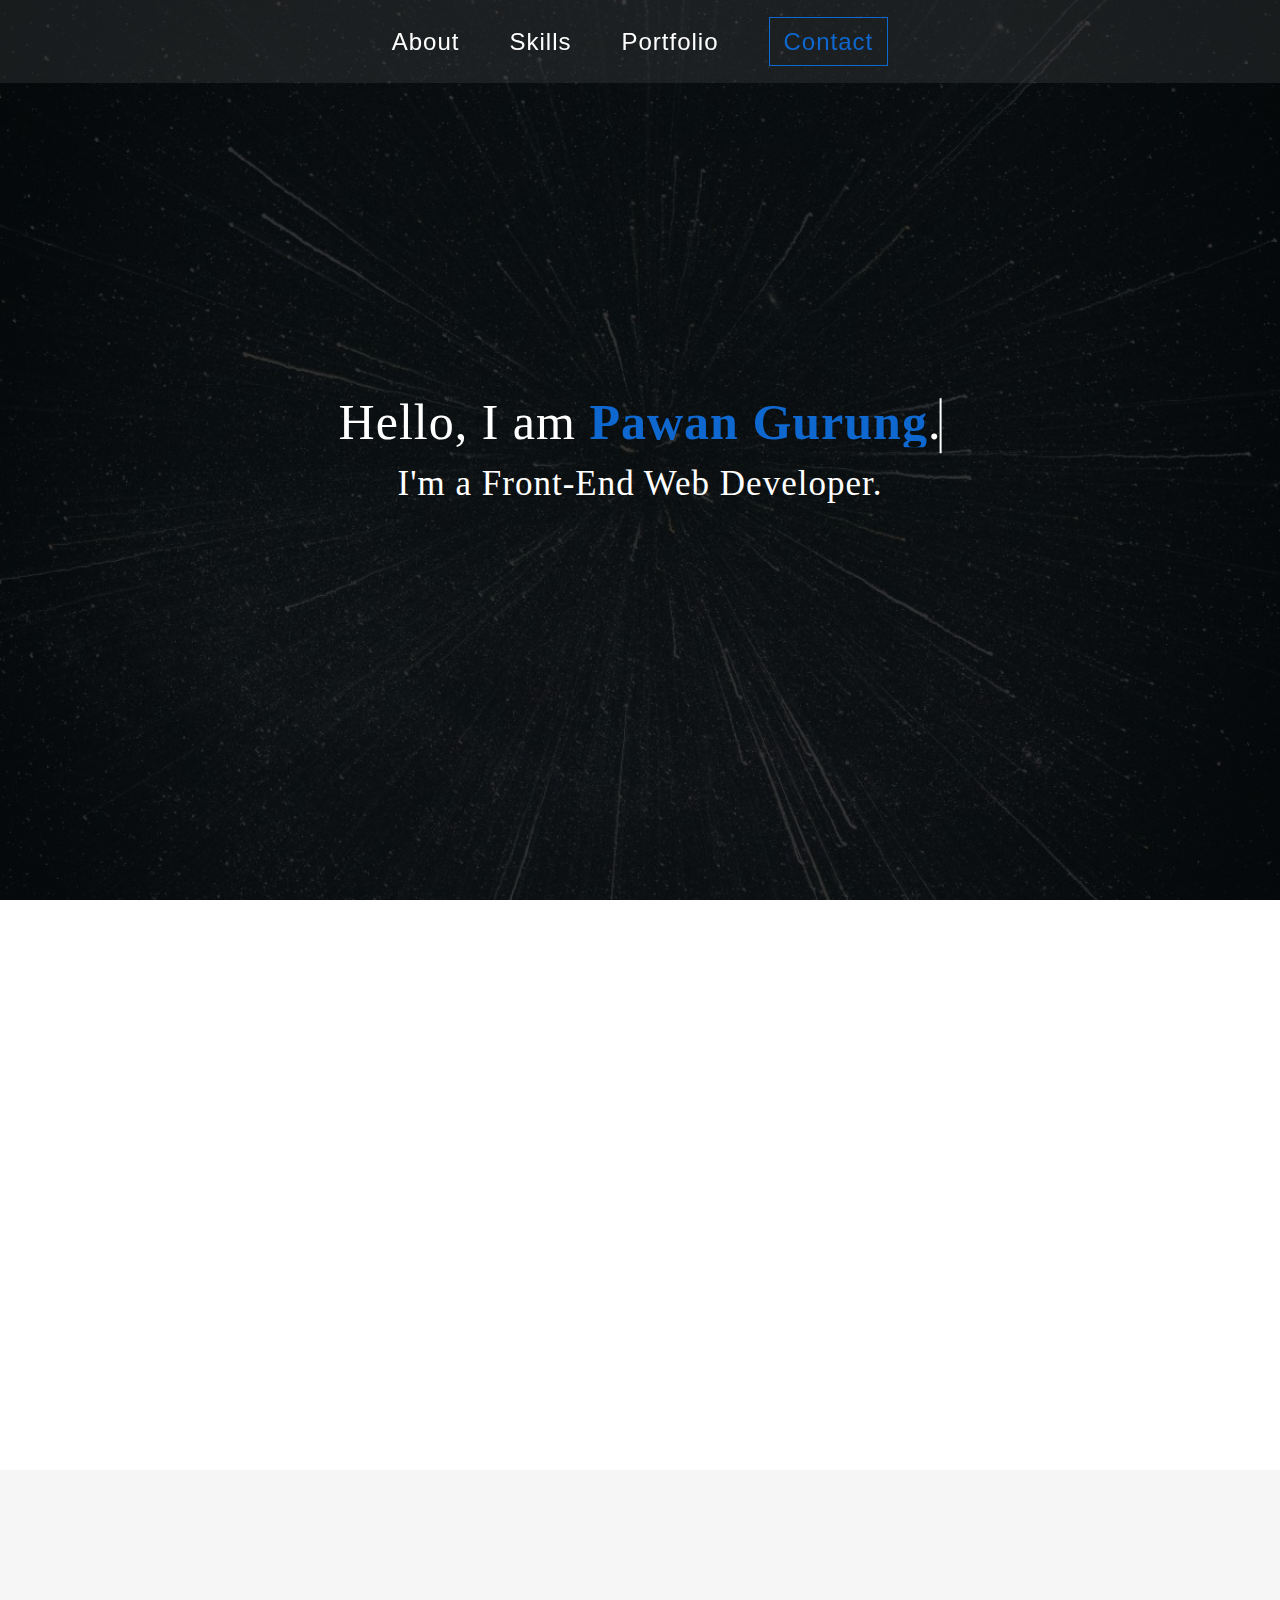
==== index.html @ 71278f4c "Changed the folder path" ====
<!DOCTYPE html>
<html lang="en">
<head>
	<meta charset="UTF-8">
	<meta name="viewport" content="width=device-width, initial-scale=1">
	<link href="https://fonts.googleapis.com/css?family=Raleway:100,100i,200,200i,300,300i,400,400i,500,500i,600,600i,700,700i,800,800i,900,900i&display=swap" rel="stylesheet">
	<link rel="stylesheet" type="text/css" href="css/animate.css">
	<link rel="stylesheet" type="text/css" href="style.css">
	<title>Pawan Gurung</title>
</head>
<body>
	<div id="page" class="site">
		<div class="bg-wrapper">
			<header class="site-header">
				<div class="container">
					<div class="text-site">
						<h1 class="site-title">Hello, I am <span class="highlight">Pawan Gurung</span>.</h1>
						<p class="site-description">I'm a Front-End Web Developer.</p>
					</div>
					<nav class="main-navigation">
						<ul>
							<li><a href="#about-section">About</a></li>
							<li><a href="#skills-section">Skills</a></li>
							<li><a href="#portfolio-section">Portfolio</a></li>
							<li><a class="contact" href="#footer-section">Contact</a></li>
						</ul> 
					</nav>
					<div id="toggle-btn"> 
						<span></span>
					</div>
				</div>
			</header>
		</div>
		<!-- Banner -->
		<section id="about-section" class="about">
			<div class="container">
				<header class="section-header">
					<h2 class="section-title wow fadeIn" data-wow-delay='0.3s' >About</h2>
				</header>
				<div class="row">
					<div class="items wow fadeInLeft" data-wow-delay='0.4s' data-wow-offset="150">
						<div class="icon-holder">
							<i class="far fa-lightbulb"></i>
							<h3 class="title">Out of Box</h3>
						</div>
						<div class="content">
							<p>Making site creative as much as i can. Next Gen site.</p>
						</div>
					</div>
					<div class="items wow fadeInLeft" data-wow-delay='0.6s' data-wow-offset="150">
						<div class="icon-holder">
							<i class="fas fa-mobile"></i>
							<i class="fas fa-laptop-code"></i>
							<h3 class="title">Resonsive Design</h3>
						</div>
						<div class="content">
							<p>My layouts will look perfect and work on any device.</p>
						</div>
					</div>
					<div class="items wow fadeInLeft" data-wow-delay='0.8s' data-wow-offset="150">
						<div class="icon-holder">
							<i class="fas fa-tachometer-alt"></i>
							<h3 class="title">Performence & Speed</h3>
						</div>
						<div class="content">
							<p>I make my site fast load and lag free interaction.</p>
						</div>
					</div>
					<div class="items wow fadeInLeft" data-wow-delay='0.9s' data-wow-offset="150">
						<div class="icon-holder">
							<i class="fas fa-code"></i>
							<h3 class="title">Clean & Reusable code</h3>
						</div>
						<div class="content">
							<p>I dont just create it, I properly organize it too.</p>
						</div>
					</div>
				</div>
			</div>
			<div class="about-description">
				<div class="container">
					<div class="img-holder wow fadeInLeft" data-wow-delay='0.3s' data-wow-offset="150">
						<img src="images/img2.jpg" alt="">
					</div>
					<div class="description">
						<h3 class="title wow fadeInRight" data-wow-delay='0.6s' data-wow-offset="50">Who's is this Guy?</h3>
						<div class="text-holder wow fadeInRight" data-wow-delay='0.7s' data-wow-offset="70">
							<p>I have serious passion for inovation, animation and changing the imagination into real world through code. I have diverse set of skills, ranging from XD, PSD desgin, to HTML, CSS, JS, JQuery, all the way to Wordpress.</p>
						</div>
						<div class="btns wow fadeIn" data-wow-delay='1s' data-wow-offset="70">
							<a href="https://docs.google.com/document/d/1U_HgmK3wjbofR1eXH82HFyOuztlsWvuwVDg5ZUrWFYA/edit#heading=h.5x0d5h95i329">View CV</a>
						</div>
					</div>
				</div>
			</div>
		</section>
		<!-- About Section -->
		<section id="skills-section" class="skills">
			<div class="container">
				<header class="section-header">
					<h2 class="section-title wow fadeIn" data-wow-delay='0.3s'>Skills</h2>
				</header>
				<div class="skills-holder">
					<div class="skill">
						<h3 class="title wow fadeInLeft" 
							data-wow-delay='0' data-wow-offset="6">Language I speak</h3>
						<div class="bar wow fadeInLeft" 
							data-wow-delay='0.3s' data-wow-offset="60">
							<div class="bar-fill html">
								<span class="bar-title">HTML</span>
							</div>
							<span class="numb">80%</span>
						</div>
						<div class="bar wow fadeInLeft" 
							data-wow-delay='0.3s' data-wow-offset="60">
							<div class="bar-fill css">
								<span class="bar-title">CSS</span>
							</div>
							<span class="numb">82%</span>
						</div>
						<div class="bar wow fadeInLeft" 
							data-wow-delay='0.4s' data-wow-offset="60">
							<div class="bar-fill sass">
								<span class="bar-title">SASS</span>
							</div>
							<span class="numb">78%</span>
						</div>
						<div class="bar wow fadeInLeft" 
							data-wow-delay='0.5s' data-wow-offset="60">
							<div class="bar-fill js">
								<span class="bar-title">JavaScript</span>
							</div>
							<span class="numb">66%</span>
						</div>
						<div class="bar wow fadeInLeft" 
							data-wow-delay='0.6s' data-wow-offset="60">
							<div class="bar-fill Jquery">
								<span class="bar-title">Jquery</span>
							</div>
							<span class="numb">72%</span>
						</div>
						<div class="bar wow fadeInLeft" 
							data-wow-delay='0.7s' data-wow-offset="0">
							<div class="bar-fill Wordpress">
								<span class="bar-title">Wordpress</span>
							</div>
							<span class="numb">50%</span>
						</div>
						<div class="bar wow fadeInLeft" 
							data-wow-delay='0.8s' data-wow-offset="0">
							<div class="bar-fill xd">
								<span class="bar-title">XD</span>
							</div>
							<span class="numb">76%</span>
						</div>
					</div>
					<div class="dev-t">
						<h3 class="title wow fadeInRight" 
							data-wow-delay='0' data-wow-offset="6">Dev Tools:</h3>
						<ul class="wow fadeInRight" 
							data-wow-delay='0.3s' data-wow-offset="60">
							<li>Git</li>
							<li>GitHub</li>
							<li>Sublime</li>
							<li>VS code</li>
							<li>Codepen</li>
						</ul>
					</div>
				</div>
			</div>
		</section>
		<!-- Skill Section -->
		<section id="portfolio-section" class="portfolio">
			<div class="container">
				<header class="section-header">
					<h2 class="section-title wow fadeIn" data-wow-delay='0.3s'>PROJECTS</h2>
				</header>
				<div class="list-title wow fadeInUp" animation-duration="0.2s"
					data-wow-delay='0.1s' data-wow-offset="20">
					<button data-filter="*">All</button>
					<button data-filter=".landing">landing page</button>
					<button data-filter=".portfolio">Portfolio</button>
					<button data-filter=".e-commerce">Blog</button>
					<button data-filter=".one-page">One page</button>	
				</div>
				<div class="row">
					<div class="col landing one-page wow fadeInUp" 
					animation-duration="0.4s" data-wow-delay='0.1s' data-wow-offset="10">
						<div class="bg-img b-1"></div>
						<div class="holder">
							<a id="first-btn" class="readmore-btn" href="#open">Readmore</a>
							<a href="#">Demo</a>
							<a href="#">Github</a>
						</div>
					</div>
					<div class="col e-commerce wow fadeInUp" 
					animation-duration="0.2s" data-wow-delay='0.2s' data-wow-offset="10">
						<div class="bg-img b-2"></div>
						<div class="holder">
							<a id="second-btn" class="readmore-btn" href="#open">Readmore</a>
							<a href="https://pawangurung66.github.io/Blossom/">Demo</a>
							<a href="https://github.com/pawangurung66/Blossom">Github</a>
						</div>
					</div>
					<div class="col portfolio landing wow fadeInUp" 
					animation-duration="0.2s" data-wow-delay='0.3s' data-wow-offset="10">
						<div class="bg-img b-3"></div>
						<div class="holder">
							<a id="third-btn" class="readmore-btn" href="#open">Readmore</a>
							<a href="https://pawangurung66.github.io/Prodigious-Portfolio/">Demo</a>
							<a href="https://github.com/pawangurung66/Prodigious-Portfolio">Github</a>
						</div>
					</div>
					<div class="col e-commerce portfolio wow fadeInUp" 
					animation-duration="0.2s" data-wow-delay='0.4s' data-wow-offset="10">
						<div class="bg-img b-4"></div>
						<div class="holder">
							<a id="fourth-btn" class="readmore-btn" href="#open">Readmore</a>
							<a href="#">Demo</a>
							<a href="#">Github</a>
						</div>
					</div>
				</div>
			</div>
			<div id="open" class="full-info first-content">
				<img src="images/img8.png" alt="">
				<div class="content">
					<h2 class="title">Omega Travel</h2>
					<div class="tags">
						<span>HTMl</span>
						<span>CSS</span>
						<span>JQUERY</span>
						<span>SASS</span>
					</div>
					<div class="text-holder">
						<p>The simple one page website for Travel Agency companies with some single blog page and blog list page.</p>
					</div>
				</div>
			</div>
			<div id="open" class="full-info second-content">
				<img src="images/img7.png" alt="">
				<div class="content">
					<h2 class="title">BlossomPin- By Rara Theme</h2>
					<div class="tags">
						<span>HTMl</span>
						<span>CSS</span>
						<span>JQUERY</span>
					</div>
					<div class="text-holder">
						<p>I was given task to built this beautiful layout home page when i was doing internship in Codewing solution. This site has been already published and this belongs to raratheme.</p>
					</div>
				</div>
			</div>
			<div id="open" class="full-info third-content">
				<img src="images/img6.png" alt="">
				<div class="content">
					<h2 class="title">Prodisious-portfolio</h2>
					<div class="tags">
						<span>HTMl</span>
						<span>CSS</span>
						<span>JQUERY</span>
						<span>SASS</span>
					</div>
					<div class="text-holder">
						<p>This is a simple and elegant web site that i have build for one of my good friend.</p>
					</div>
				</div>
			</div>
			<div id="open" class="full-info fourth-content">
				<img src="images/img6.png" alt="">
				<div class="content">
					<h2 class="title">Prodisious-portfolio</h2>
					<div class="tags">
						<span>HTMl</span>
						<span>CSS</span>
						<span>JQUERY</span>
						<span>SASS</span>
					</div>
					<div class="text-holder">
						<p>Lorem ipsum dolor sit amet, consectetur adipisicing elit. Nam asperiores nulla error, itaque recusandae distinctio delectus doloribu</p>
					</div>
				</div>
			</div>
		</section>
		<!-- Portfolio Section -->
		<footer id="footer-section" class="site-footer">
			<div class="container">
				<header class="entry-header">
					<h2 class="entry-title wow fadeInLeft" data-wow-delay='0.3s'>Contact</h2>
					<p class="wow fadeInRight" 
					data-wow-delay='0.4s'>Have a question or want to work together?</p>
				</header>
				<div class="footer-t">
					<form action="contact-form.php" method="post" class="contact-form wow fadeIn" 
						data-wow-delay='0.8s' data-wow-offset="80">
						<p>
							<label>
								<span class="your-name"><input type="text" name="name"placeholder="Name"></span>
							</label>
						</p>
						<p>
							<label>
								<span class="your-email"><input type="text" name="email" placeholder="Enter your email"></span>
							</label>
						</p>
						<p>
							<label>
								<span class="your-msg"><textarea type="text" placeholder="Your Message"></textarea></span>
							</label>
						</p>
						<p>
							<input type="submit" name="button" placeholder="submit">
						</p>
					</form>
					<section class="widget widget-social-link wow fadeInLeft" data-wow-delay='0.3s'>
						<ul class="social-network">
							<li><a href="https://www.facebook.com/pawon.gurung.6"><i class="fab fa-facebook-square"></i></a></li>
							<li><a href="https://www.linkedin.com/in/pawan-gurung-10b6b2178/"><i class="fab fa-linkedin"></i></a></li>
						</ul>
					</section>
				</div>
				<div class="footer-b wow fadeInRight" data-wow-delay='0.4s'">
					<span class="copyright">Pawan Gurung ©2019</span>
				</div>
			</div>
		</footer>
		<div class="to-top">
			<i class="fas fa-arrow-up"></i>
		</div>
	</div>
	<div class="overlay"></div>
<script src="js/all.js"></script>
<script src="js/jquery-3.4.0.js"></script>
<script src="js/isotope.pkgd.min.js"></script>
<script src="js/wow.min.js"></script>
<script src="js/custom.js"></script>
</body>
</html>
---- style.css ----
/*!
Theme Name: Pawan Portfolio
Theme URI: http://underscores.me/
Author: Pawan Gurung
Author URI: http://brad.io
Description: This is my official site.
Version: 1.0.0
License: GNU General Public License v2 or later
License URI: LICENSE
Text Domain: demo-web
Tags: custom-background, custom-logo, custom-menu, featured-images, threaded-comments, translation-ready

This theme, like WordPress, is licensed under the GPL.
Use it to make something cool, have fun, and share what you've learned with others.

Demo is based on Underscores https://underscores.me/, (C) 2012-2017 Automattic, Inc.
Underscores is distributed under the terms of the GNU GPL v2 or later.

Normalizing styles have been helped along thanks to the fine work of
Nicolas Gallagher and Jonathan Neal https://necolas.github.io/normalize.css/
*/
/*--------------------------------------------------------------
# Normalize
--------------------------------------------------------------*/
html {
  font-family: sans-serif;
  -webkit-text-size-adjust: 100%;
  -ms-text-size-adjust: 100%; }

body {
  margin: 0; }

article,
aside,
details,
figcaption,
figure,
footer,
header,
main,
menu,
nav,
section,
summary {
  display: block; }

audio,
canvas,
progress,
video {
  display: inline-block;
  vertical-align: baseline; }

audio:not([controls]) {
  display: none;
  height: 0; }

[hidden],
template {
  display: none; }

a {
  background-color: transparent; }

a:active,
a:hover {
  outline: 0; }

abbr[title] {
  border-bottom: 1px dotted; }

b,
strong {
  font-weight: bold; }

dfn {
  font-style: italic; }

h1 {
  font-size: 2em;
  margin: 0.67em 0; }

mark {
  background: #ff0;
  color: #000; }

small {
  font-size: 80%; }

sub,
sup {
  font-size: 75%;
  line-height: 0;
  position: relative;
  vertical-align: baseline; }

sup {
  top: -0.5em; }

sub {
  bottom: -0.25em; }

img {
  border: 0; }

svg:not(:root) {
  overflow: hidden; }

figure {
  margin: 1em 40px; }

hr {
  box-sizing: content-box;
  height: 0; }

pre {
  overflow: auto; }

code,
kbd,
pre,
samp {
  font-family: monospace, monospace;
  font-size: 1em; }

button,
input,
optgroup,
select,
textarea {
  color: inherit;
  font: inherit;
  margin: 0; }

button {
  overflow: visible; }

button,
select {
  text-transform: none; }

button,
html input[type="button"],
input[type="reset"],
input[type="submit"] {
  -webkit-appearance: button;
  cursor: pointer; }

button[disabled],
html input[disabled] {
  cursor: default; }

button::-moz-focus-inner,
input::-moz-focus-inner {
  border: 0;
  padding: 0; }

input {
  line-height: normal; }

input[type="checkbox"],
input[type="radio"] {
  box-sizing: border-box;
  padding: 0; }

input[type="number"]::-webkit-inner-spin-button,
input[type="number"]::-webkit-outer-spin-button {
  height: auto; }

input[type="search"]::-webkit-search-cancel-button,
input[type="search"]::-webkit-search-decoration {
  -webkit-appearance: none; }

fieldset {
  border: 1px solid #c0c0c0;
  margin: 0 2px;
  padding: 0.35em 0.625em 0.75em; }

legend {
  border: 0;
  padding: 0; }

textarea {
  overflow: auto; }

optgroup {
  font-weight: bold; }

table {
  border-collapse: collapse;
  border-spacing: 0; }

td,
th {
  padding: 0; }

/*--------------------------------------------------------------
# Typography
--------------------------------------------------------------*/
body,
button,
input,
select,
optgroup,
textarea {
  color: #404040;
  font-family: sans-serif;
  font-size: 16px;
  font-size: 1rem;
  line-height: 1.5; }

h1, h2, h3, h4, h5, h6 {
  clear: both; }

p {
  margin-bottom: 1.5em; }

dfn, cite, em, i {
  font-style: italic; }

blockquote {
  margin: 0 1.5em; }

address {
  margin: 0 0 1.5em; }

pre {
  background: #eee;
  font-family: "Courier 10 Pitch", Courier, monospace;
  font-size: 15px;
  font-size: 0.9375rem;
  line-height: 1.6;
  margin-bottom: 1.6em;
  max-width: 100%;
  overflow: auto;
  padding: 1.6em; }

code, kbd, tt, var {
  font-family: Monaco, Consolas, "Andale Mono", "DejaVu Sans Mono", monospace;
  font-size: 15px;
  font-size: 0.9375rem; }

abbr, acronym {
  border-bottom: 1px dotted #666;
  cursor: help; }

mark, ins {
  background: #fff9c0;
  text-decoration: none; }

big {
  font-size: 125%; }

/*==========================
 Common style
===========================*/
.site {
  background: #fff; }

.custom-background .site {
  margin: 0 20px; }

.container {
  max-width: 1170px;
  margin: 0 auto;
  padding: 0 15px; }

.container:after {
  content: '';
  display: block;
  clear: both; }

.row {
  margin: 0 -15px; }

.row:after {
  content: '';
  display: block;
  clear: both; }

.clearfix {
  content: '';
  display: block;
  clear: both; }

@media (max-width: 1199px) {
  .container {
    max-width: 970px; } }
@media (max-width: 1024px) {
  .container {
    max-width: 750px; } }
@media (max-width: 767px) {
  .container {
    max-width: 384px; } }
@media (max-width: 500px) {
  .container {
    max-width: 100%; } }
.bg-wrapper {
  position: relative;
  background: linear-gradient(rgba(0, 0, 0, 0.8), rgba(0, 0, 0, 0.8)), url(images/img1.jpg);
  background-position: center;
  background-size: cover;
  background-attachment: fixed;
  height: 100vh; }

.open-menu .overlay {
  position: fixed;
  top: 0;
  left: 0;
  width: 100%;
  height: 100%;
  background: rgba(0, 0, 0, 0.5); }

/*--------------------------------------------------------------
# Accessibility
--------------------------------------------------------------*/
/* Text meant only for screen readers. */
.screen-reader-text {
  border: 0;
  clip: rect(1px, 1px, 1px, 1px);
  clip-path: inset(50%);
  height: 1px;
  margin: -1px;
  overflow: hidden;
  padding: 0;
  position: absolute !important;
  width: 1px;
  word-wrap: normal !important;
  /* Many screen reader and browser combinations announce broken words as they would appear visually. */ }

.screen-reader-text:focus {
  background-color: #f1f1f1;
  border-radius: 3px;
  box-shadow: 0 0 2px 2px rgba(0, 0, 0, 0.6);
  clip: auto !important;
  clip-path: none;
  color: #21759b;
  display: block;
  font-size: 14px;
  font-size: 0.875rem;
  font-weight: bold;
  height: auto;
  left: 5px;
  line-height: normal;
  padding: 15px 23px 14px;
  text-decoration: none;
  top: 5px;
  width: auto;
  z-index: 100000;
  /* Above WP toolbar. */ }

/* Do not show the outline on the skip link target. */
#content[tabindex="-1"]:focus {
  outline: 0; }

/*--------------------------------------------------------------
# Alignments
--------------------------------------------------------------*/
.alignleft {
  display: inline;
  float: left;
  margin-right: 1.5em; }

.alignright {
  display: inline;
  float: right;
  margin-left: 1.5em; }

.aligncenter {
  clear: both;
  display: block;
  margin-left: auto;
  margin-right: auto; }

/*--------------------------------------------------------------
## Captions
--------------------------------------------------------------*/
.wp-caption {
  margin-bottom: 1.5em;
  margin-top: 0;
  max-width: 100%; }

.wp-caption img[class*="wp-image-"] {
  display: block;
  margin-left: auto;
  margin-right: auto; }

.wp-caption .wp-caption-text {
  font-size: 0.722em;
  color: #86919d; }

.wp-caption-text {
  text-align: center; }

/*--------------------------------------------------------------
# Clearings
--------------------------------------------------------------*/
.clear:before,
.clear:after,
.entry-content:before,
.entry-content:after,
.comment-content:before,
.comment-content:after,
.site-header:before,
.site-header:after,
.site-content:before,
.site-content:after,
.site-footer:before,
.site-footer:after {
  content: "";
  display: table;
  table-layout: fixed; }

.clear:after,
.entry-content:after,
.comment-content:after,
.site-header:after,
.site-content:after,
.site-footer:after {
  clear: both; }

/*--------------------------------------------------------------
## Comments
--------------------------------------------------------------*/
.comment-content a {
  word-wrap: break-word; }

.bypostauthor {
  display: block; }

/*--------------------------------------------------------------
# Content
--------------------------------------------------------------*/
/*--------------------------------------------------------------
## Posts and pages
--------------------------------------------------------------*/
.sticky {
  display: block; }

.hentry {
  margin: 0 0 1.5em; }

.updated:not(.published) {
  display: none; }

.page-content,
.entry-content,
.entry-summary {
  margin: 1.5em 0 0; }

.page-links {
  clear: both;
  margin: 0 0 1.5em; }

/*--------------------------------------------------------------
# Elements
--------------------------------------------------------------*/
html {
  -webkit-box-sizing: border-box;
  box-sizing: border-box; }

*,
*:before,
*:after {
  /* Inherit box-sizing to make it easier to change the property for components that leverage other behavior; see https://css-tricks.com/inheriting-box-sizing-probably-slightly-better-best-practice/ */
  -webkit-box-sizing: inherit;
  box-sizing: inherit; }

body {
  background: #fff;
  /* Fallback for when there is no custom background color defined. */ }

hr {
  background-color: #f1f5f8;
  border: 0;
  height: 2px;
  margin-bottom: 1.5em; }

ul, ol {
  margin: 0 0 1.5em 0; }

ul {
  list-style: disc; }

ol {
  list-style: decimal; }

li > ul,
li > ol {
  margin-bottom: 0;
  margin-left: 1.5em; }

dt {
  font-weight: bold; }

dd {
  margin: 0 1.5em 1.5em; }

img {
  height: auto;
  /* Make sure images are scaled correctly. */
  max-width: 100%;
  /* Adhere to container width. */ }

figure {
  margin: 1em 0;
  /* Extra wide images within figure tags don't overflow the content area. */ }

table {
  margin: 0 0 1.5em;
  width: 100%; }

/*--------------------------------------------------------------
# Forms
--------------------------------------------------------------*/
button,
input[type="button"],
input[type="reset"],
input[type="submit"] {
  display: inline-block;
  background: #0e68cf;
  color: #fff;
  padding: 9px 24px;
  font-size: 1em;
  font-weight: 500;
  border: 1px solid #0e68cf;
  border-radius: 4px;
  -webkit-transition: ease, 0.2s;
  -moz-transition: ease, 0.2s;
  transition: ease, 0.2s;
  outline: none; }

button:hover,
input[type="button"]:hover,
input[type="reset"]:hover,
input[type="submit"]:hover {
  background: #fff;
  border-color: #0e68cf;
  color: #0e68cf;
  text-decoration: none; }

button:active, button:focus,
input[type="button"]:active,
input[type="button"]:focus,
input[type="reset"]:active,
input[type="reset"]:focus,
input[type="submit"]:active,
input[type="submit"]:focus {
  background: #fff;
  border-color: #0e68cf;
  color: #0e68cf;
  text-decoration: none; }

input[type="text"],
input[type="email"],
input[type="url"],
input[type="password"],
input[type="search"],
input[type="number"],
input[type="tel"],
input[type="range"],
input[type="date"],
input[type="month"],
input[type="week"],
input[type="time"],
input[type="datetime"],
input[type="datetime-local"],
input[type="color"],
textarea {
  font-size: 0.8rem;
  color: #86919d;
  border: 1px solid #dae1e7;
  border-radius: 4px;
  padding: 10px 15px;
  outline: none;
  width: 450px; }
  @media (max-width: 767px) {
    input[type="text"],
    input[type="email"],
    input[type="url"],
    input[type="password"],
    input[type="search"],
    input[type="number"],
    input[type="tel"],
    input[type="range"],
    input[type="date"],
    input[type="month"],
    input[type="week"],
    input[type="time"],
    input[type="datetime"],
    input[type="datetime-local"],
    input[type="color"],
    textarea {
      width: 300px; } }

input[type="text"]:focus,
input[type="email"]:focus,
input[type="url"]:focus,
input[type="password"]:focus,
input[type="search"]:focus,
input[type="number"]:focus,
input[type="tel"]:focus,
input[type="range"]:focus,
input[type="date"]:focus,
input[type="month"]:focus,
input[type="week"]:focus,
input[type="time"]:focus,
input[type="datetime"]:focus,
input[type="datetime-local"]:focus,
input[type="color"]:focus,
textarea:focus {
  color: #111; }

select {
  border: 1px solid #dae1e7; }

textarea {
  width: 450px;
  height: 180px;
  resize: vertical; }
  @media (max-width: 767px) {
    textarea {
      width: 300px; } }

/*--------------------------------------------------------------
# Infinite scroll
--------------------------------------------------------------*/
/* Globally hidden elements when Infinite Scroll is supported and in use. */
.infinite-scroll .posts-navigation,
.infinite-scroll.neverending .site-footer {
  /* Theme Footer (when set to scrolling) */
  display: none; }

/* When Infinite Scroll has reached its end we need to re-display elements that were hidden (via .neverending) before. */
.infinity-end.neverending .site-footer {
  display: block; }

/*--------------------------------------------------------------
# Media
--------------------------------------------------------------*/
.page-content .wp-smiley,
.entry-content .wp-smiley,
.comment-content .wp-smiley {
  border: none;
  margin-bottom: 0;
  margin-top: 0;
  padding: 0; }

/* Make sure embeds and iframes fit their containers. */
embed,
iframe,
object {
  max-width: 100%; }

/* Make sure logo link wraps around logo image. */
.custom-logo-link {
  display: inline-block; }

.site-header .text-site {
  position: absolute;
  top: 50%;
  left: 50%;
  -webkit-transform: translate(-50%, -50%);
  -moz-transform: translate(-50%, -50%);
  transform: translate(-50%, -50%);
  font-family: " 'Raleway', sans-serif ";
  color: #fff; }
  .site-header .text-site .site-title {
    font-size: 3.125rem;
    line-height: 3.08rem;
    font-weight: 500;
    letter-spacing: 1px;
    margin: 0;
    animation: type 3s steps(22) 1;
    overflow: hidden;
    white-space: nowrap; }
    @media (max-width: 767px) {
      .site-header .text-site .site-title {
        font-size: 2.2rem;
        line-height: 3rem; } }
    @media (max-width: 500px) {
      .site-header .text-site .site-title {
        font-size: 1.40rem;
        line-height: 2rem; } }
    .site-header .text-site .site-title:after {
      content: '';
      position: absolute;
      top: 0;
      left: 0;
      width: 100%;
      height: 55px;
      border-right: 2px solid #fff;
      -webkit-animation: type 3s steps(22) 1;
      -o-animation: type 3s steps(22) 1;
      -o-animation: type 3s steps(22) 1;
      animation: type 3s steps(22) 1; }
      @media (max-width: 767px) {
        .site-header .text-site .site-title:after {
          height: 40px; } }
  .site-header .text-site .highlight {
    color: #0e68cf;
    font-weight: 600; }
  .site-header .text-site .site-description {
    font-size: 2.188rem;
    line-height: 2.143rem;
    font-weight: 500;
    letter-spacing: 1px;
    text-align: center;
    margin: 20px 0 0;
    position: relative;
    -webkit-animation: visible 1s backwards ease 1;
    -o-animation: visible 1s backwards ease 1;
    -o-animation: visible 1s backwards ease 1;
    animation: visible 1s backwards ease 1;
    animation-delay: 3s; }
    @media (max-width: 767px) {
      .site-header .text-site .site-description {
        font-size: 1.6rem;
        line-height: 1.10rem; } }
    @media (max-width: 500px) {
      .site-header .text-site .site-description {
        font-size: 1rem;
        line-height: 1.66rem; } }

/* ------------------------------------
 Some Key Frames
 -------------------------------------- */
@-webkit-keyframes type {
  0% {
    width: 0ch; }
  100% {
    width: 25ch; } }
@-moz-keyframes type {
  0% {
    width: 0ch; }
  100% {
    width: 25ch; } }
@keyframes type {
  0% {
    width: 0ch; }
  100% {
    width: 25ch; } }
@-webkit-keyframes visible {
  0% {
    opacity: 0; } }
@-moz-keyframes visible {
  0% {
    opacity: 0; } }
@keyframes visible {
  0% {
    opacity: 0; } }
.site-footer {
  padding: 80px 20px 0;
  background: #404040; }
  .site-footer .entry-header {
    margin-bottom: 60px;
    text-align: center;
    color: #fff; }
    .site-footer .entry-header .entry-title {
      font-size: 2.5rem;
      line-height: 1.15rem;
      font-weight: 600;
      font-family: " 'Raleway', sans-serif ";
      text-transform: uppercase;
      position: relative;
      margin: 0 0 60px; }
      .site-footer .entry-header .entry-title:after {
        content: '';
        position: absolute;
        top: 283%;
        left: 50%;
        -webkit-transform: translate(-50%, 0);
        -moz-transform: translate(-50%, 0);
        transform: translate(-50%, 0);
        width: 70px;
        height: 4px;
        background: #0e68cf; }
    .site-footer .entry-header p {
      margin: 0; }
  .site-footer .contact-form {
    margin-bottom: 60px;
    padding-bottom: 20px;
    border-bottom: 1px solid #0e68cf; }
  .site-footer .footer-t {
    text-align: center; }
    .site-footer .footer-t .widget-social-link {
      margin-bottom: 20px; }
      .site-footer .footer-t .widget-social-link .social-network {
        margin: 0;
        padding: 0;
        list-style: none;
        display: flex;
        justify-content: center;
        font-size: 1.4rem; }
        .site-footer .footer-t .widget-social-link .social-network li {
          margin-right: 40px; }
          .site-footer .footer-t .widget-social-link .social-network li a {
            color: #0e68cf;
            background: #fff;
            padding: 10px 14px; }
            .site-footer .footer-t .widget-social-link .social-network li a:hover {
              color: #fff;
              background: #0e68cf; }
        .site-footer .footer-t .widget-social-link .social-network:last-child {
          margin-right: 0; }
  .site-footer .footer-b {
    padding: 30px 0;
    color: #fff;
    font-size: 0.88rem;
    line-height: 1rem;
    text-align: center;
    text-transform: uppercase;
    letter-spacing: 2px; }

/*--------------------------------------------------------------
## Galleries
--------------------------------------------------------------*/
.gallery {
  margin: 0 -15px 1.5em; }
  .gallery:after {
    content: '';
    display: block;
    clear: both; }

.gallery-item {
  float: left;
  text-align: center;
  vertical-align: top;
  width: 100%;
  padding: 0 15px;
  margin: 0 0 30px; }

.gallery-columns-2 .gallery-item {
  max-width: 50%; }

.gallery-columns-3 .gallery-item {
  max-width: 33.33%; }

.gallery-columns-4 .gallery-item {
  max-width: 25%; }

.gallery-columns-5 .gallery-item {
  max-width: 20%; }

.gallery-columns-6 .gallery-item {
  max-width: 16.66%; }

.gallery-columns-7 .gallery-item {
  max-width: 14.28%; }

.gallery-columns-8 .gallery-item {
  max-width: 12.5%; }

.gallery-columns-9 .gallery-item {
  max-width: 11.11%; }

.gallery-caption {
  display: block; }

@media only screen and (max-width: 767px) {
  .gallery {
    margin: 0 -5px 1.5em; }

  .gallery-item {
    padding: 0 5px;
    margin: 0 0 10px; } }
/*--------------------------------------------------------------
# Navigation
--------------------------------------------------------------*/
/*--------------------------------------------------------------
## Links
--------------------------------------------------------------*/
a {
  color: #fff;
  text-decoration: none; }

a:hover,
a:focus {
  text-decoration: underline;
  color: #0e68cf; }

a:focus {
  outline: thin dotted; }

a:hover, a:active {
  outline: 0; }

/*--------------------------------------------------------------
## Menus
--------------------------------------------------------------*/
.main-navigation {
  position: fixed;
  left: 50%;
  width: 100vw;
  -webkit-transform: translate(-50%, 0);
  -moz-transform: translate(-50%, 0);
  transform: translate(-50%, 0);
  padding: 2rem 0;
  text-align: center;
  background: rgba(93, 93, 93, 0.24); }
  .main-navigation ul {
    margin: 0;
    padding: 0;
    list-style: none;
    display: flex;
    justify-content: center;
    font-size: 1.5rem;
    line-height: 1.208rem;
    letter-spacing: 1px; }
    .main-navigation ul li {
      margin-right: 50px; }
      .main-navigation ul li a:hover, .main-navigation ul li:focus {
        color: #0e68cf;
        text-decoration: none; }
      .main-navigation ul li .current {
        color: #0e68cf; }
      .main-navigation ul li .contact {
        padding: 10px 14px;
        border: 1px solid #0e68cf;
        color: #0e68cf; }
        .main-navigation ul li .contact:hover, .main-navigation ul li .contact:focus {
          color: #fff;
          border-color: #fff;
          text-decoration: none; }
      .main-navigation ul li:last-child {
        margin: 0; }

/* =========================================
 Media Query
 ========================================== */
@media (max-width: 1024px) {
  .site-header .main-navigation {
    position: fixed;
    top: -380px;
    left: 0;
    -webkit-transform: translate(0, 0);
    -moz-transform: translate(0, 0);
    transform: translate(0, 0);
    height: 350px;
    z-index: 999;
    background: #404040;
    padding: 0;
    -webkit-transition: 0.3s;
    -moz-transition: 0.3s;
    transition: 0.3s; }
    .site-header .main-navigation ul {
      flex-direction: column;
      font-size: 18px;
      line-height: 24px;
      padding-top: 50px;
      text-align: center; }
      .site-header .main-navigation ul li {
        margin: 0 0 30px; }
  .site-header #toggle-btn {
    position: fixed;
    top: 0;
    right: 0;
    margin: 30px 30px 0;
    background: #0e68cf;
    display: block;
    width: 60px;
    height: 60px;
    border-radius: 50%;
    cursor: pointer;
    box-shadow: 0px 4px 22px rgba(0, 0, 0, 0.4);
    z-index: 9999;
    -webkit-transition: ease 0.4s;
    -moz-transition: ease 0.4s;
    transition: ease 0.4s; }
    .site-header #toggle-btn span {
      content: '';
      position: absolute;
      top: 50%;
      left: 50%;
      -webkit-transform: translate(-50%, -50%);
      -moz-transform: translate(-50%, -50%);
      transform: translate(-50%, -50%);
      width: 58%;
      height: 3px;
      background: #fff; }
    .site-header #toggle-btn:after, .site-header #toggle-btn:before {
      content: '';
      position: absolute;
      left: 13px;
      width: 58%;
      height: 3px;
      background: #fff; }
    .site-header #toggle-btn:before {
      top: 39px; }
    .site-header #toggle-btn:after {
      top: 19px; }
  .site-header .active {
    -webkit-transform: rotate(180deg);
    -moz-transform: rotate(180deg);
    transform: rotate(180deg);
    -webkit-transition: ease 0.4s;
    -moz-transition: ease 0.4s;
    transition: ease 0.4s; }
    .site-header .active span {
      background: none !important; }
    .site-header .active:after {
      -webkit-transform: rotate(45deg) translate(6px, 7px);
      -moz-transform: rotate(45deg) translate(6px, 7px);
      transform: rotate(45deg) translate(6px, 7px); }
    .site-header .active:before {
      -webkit-transform: rotate(-45deg) translate(7px, -7px);
      -moz-transform: rotate(-45deg) translate(7px, -7px);
      transform: rotate(-45deg) translate(7px, -7px); } }
.open-menu .main-navigation {
  display: block;
  top: 0; }

.about .about-description .btns {
  font-size: 1rem;
  line-height: 1.2rem;
  font-weight: 600;
  letter-spacing: 2px; }
  .about .about-description .btns a {
    color: #fff;
    padding: 18px 22px;
    background: #509cf3;
    border-radius: 10px;
    display: inline-block;
    border: 1px solid #509cf3; }
    .about .about-description .btns a:hover {
      color: #509cf3;
      background: #fff;
      text-decoration: none; }

.to-top {
  width: 50px;
  height: 50px;
  background: #509cf3;
  color: #fff;
  padding: 10px 10px;
  border-radius: 50%;
  font-size: 24px;
  text-align: center;
  cursor: pointer;
  position: fixed;
  bottom: 20px;
  right: 20px;
  display: none;
  -webkit-transition: 0.2s;
  -moz-transition: 0.2s;
  transition: 0.2s; }
  .to-top:hover {
    -webkit-transform: scale(1.2);
    -moz-transform: scale(1.2);
    transform: scale(1.2); }

.site-content {
  margin: 60px 0 80px; }

#primary {
  float: left;
  width: 66.6667%;
  margin-right: 5.1282%; }

#secondary {
  float: left;
  width: 28.2051%; }

@media only screen and (max-width: 1024px) {
  #primary {
    width: 100%;
    margin-bottom: 60px;
    margin-right: 0;
    margin-left: 0; }

  /*primary*/
  #secondary {
    width: 100%; } }
.leftsidebar #primary {
  float: right;
  margin-right: 0;
  margin-left: 5.1282%; }

.about {
  padding-top: 100px; }
  .about .section-header {
    margin-bottom: 100px; }
    .about .section-header .section-title {
      font-size: 2.5rem;
      line-height: 1.15rem;
      font-weight: 600;
      font-family: " 'Raleway', sans-serif ";
      color: #404040;
      text-transform: uppercase;
      text-align: center;
      position: relative; }
      .about .section-header .section-title:after {
        content: '';
        position: absolute;
        top: 300%;
        left: 50%;
        -webkit-transform: translate(-50%, 0);
        -moz-transform: translate(-50%, 0);
        transform: translate(-50%, 0);
        width: 70px;
        height: 4px;
        background: #0e68cf; }
  .about .row {
    display: flex;
    flex-wrap: wrap;
    justify-content: space-between;
    text-align: center;
    margin: 0 -8px 80px -8px; }
    .about .row .items {
      width: 20%; }
      .about .row .items .icon-holder {
        font-size: 4rem;
        color: #f6f6f6;
        padding: 20px 0;
        background: gray;
        -webkit-transform: translate(0, 75px);
        -moz-transform: translate(0, 75px);
        transform: translate(0, 75px);
        -webkit-transition: ease 0.3s;
        -moz-transition: ease 0.3s;
        transition: ease 0.3s; }
        .about .row .items .icon-holder .title {
          font-size: 1.2rem;
          line-height: 1.12rem;
          color: #f6f6f6;
          font-family: " 'Raleway', sans-serif ";
          margin: 10px 0 0;
          letter-spacing: 1px; }
      .about .row .items .content {
        padding: 21px 13px;
        font-size: 0.8rem;
        line-height: 1rem;
        color: #404040;
        box-shadow: 0 1px 4px rgba(0, 0, 0, 0.5); }
        .about .row .items .content p {
          margin: 0; }
      .about .row .items:hover .icon-holder {
        font-size: 4rem;
        color: #f6f6f6;
        padding: 20px 0;
        background: #509cf3;
        -webkit-transform: translate(0, 0px);
        -moz-transform: translate(0, 0px);
        transform: translate(0, 0px); }
  .about .about-description {
    background: #f6f6f6;
    padding: 60px 0; }
    .about .about-description .container {
      display: flex; }
      .about .about-description .container .img-holder {
        border-radius: 5px;
        text-align: right; }
        @media (max-width: 500px) {
          .about .about-description .container .img-holder {
            text-align: center; } }
        .about .about-description .container .img-holder img {
          vertical-align: top;
          border-radius: 10px;
          width: 80%; }
      .about .about-description .container .description {
        text-align: center;
        width: 50%;
        vertical-align: center;
        margin: 57px 0 0 75px; }
        .about .about-description .container .description .title {
          font-size: 2.2rem;
          line-height: 2rem;
          letter-spacing: 1px;
          color: #404040;
          margin: 0 0 60px;
          position: relative; }
          .about .about-description .container .description .title:after {
            content: '';
            position: absolute;
            top: 155%;
            left: 50%;
            -webkit-transform: translate(-50%, 0);
            -moz-transform: translate(-50%, 0);
            transform: translate(-50%, 0);
            width: 70px;
            height: 4px;
            background: #0e68cf; }
        .about .about-description .container .description .text-holder {
          padding-bottom: 10px; }

/* ======================================
 Media Query
 ======================================= */
@media (max-width: 1024px) {
  .about .row .items {
    width: 50%;
    padding: 35px; } }
  @media (max-width: 1024px) and (max-width: 767px) {
    .about .row .items {
      width: 100%;
      padding: 0 35px 35px; } }
@media (max-width: 1024px) {
    .about .row .items .icon-holder {
      color: #f6f6f6;
      padding: 20px 0;
      background: #509cf3;
      -webkit-transform: translate(0, 0px);
      -moz-transform: translate(0, 0px);
      transform: translate(0, 0px); }
    .about .row .items .content {
      font-size: 1rem; } }
@media (max-width: 1024px) and (max-width: 767px) {
  .about .about-description .container {
    flex-wrap: wrap; } }
@media (max-width: 1024px) and (max-width: 767px) {
  .about .about-description .container .description {
    width: 100%;
    margin-left: 0; } }
@media (max-width: 1024px) {
  .about .about-description .container .description .title {
    font-size: 2rem; }
  .about .about-description .container .description .btns a {
    padding: 14px 22px; } }
.skills {
  padding-top: 80px; }
  .skills .section-header {
    margin-bottom: 100px; }
    .skills .section-header .section-title {
      font-size: 2.5rem;
      line-height: 1.15rem;
      font-weight: 600;
      font-family: " 'Raleway', sans-serif ";
      color: #404040;
      text-transform: uppercase;
      text-align: center;
      position: relative; }
      .skills .section-header .section-title:after {
        content: '';
        position: absolute;
        top: 300%;
        left: 50%;
        -webkit-transform: translate(-50%, 0);
        -moz-transform: translate(-50%, 0);
        transform: translate(-50%, 0);
        width: 70px;
        height: 4px;
        background: #0e68cf; }
  .skills .skills-holder {
    display: flex; }
    .skills .skills-holder .skill {
      width: 50%; }
      .skills .skills-holder .skill .title {
        font-size: 1.4rem;
        line-height: 1.15rem;
        font-weight: 600;
        color: #404040;
        text-transform: uppercase;
        margin-bottom: 60px;
        position: relative; }
        .skills .skills-holder .skill .title:after {
          content: '';
          position: absolute;
          top: 190%;
          left: 0%;
          -webkit-transform: translate(0%, 0);
          -moz-transform: translate(0%, 0);
          transform: translate(0%, 0);
          width: 70px;
          height: 4px;
          background: #0e68cf; }
      .skills .skills-holder .skill .bar {
        width: 550px;
        margin-bottom: 14px;
        background: #999999;
        position: relative; }
        @media (max-width: 767px) {
          .skills .skills-holder .skill .bar {
            width: 300px; } }
        .skills .skills-holder .skill .bar .bar-fill {
          background: #0e68cf;
          padding: 2px 0;
          font-size: 0.85rem;
          line-height: 1.333rem;
          font-weight: 500;
          letter-spacing: 1px; }
          .skills .skills-holder .skill .bar .bar-fill .bar-title {
            padding: 4px 0;
            background: #0b509f;
            color: #fff; }
        .skills .skills-holder .skill .bar .numb {
          position: absolute;
          top: 50%;
          right: 0;
          -webkit-transform: translate(0, -50%);
          -moz-transform: translate(0, -50%);
          transform: translate(0, -50%);
          margin-right: 14px; }
        .skills .skills-holder .skill .bar .html {
          width: 80%; }
          .skills .skills-holder .skill .bar .html .bar-title {
            padding: 4px 50px; }
            @media (max-width: 767px) {
              .skills .skills-holder .skill .bar .html .bar-title {
                padding: 5px 25px; } }
        .skills .skills-holder .skill .bar .css {
          width: 82%; }
          @media (max-width: 767px) {
            .skills .skills-holder .skill .bar .css {
              width: 84%; } }
          .skills .skills-holder .skill .bar .css .bar-title {
            padding: 4px 54px; }
            @media (max-width: 767px) {
              .skills .skills-holder .skill .bar .css .bar-title {
                padding: 4px 30px; } }
        .skills .skills-holder .skill .bar .sass {
          width: 70%; }
          .skills .skills-holder .skill .bar .sass .bar-title {
            padding: 4px 50px; }
            @media (max-width: 767px) {
              .skills .skills-holder .skill .bar .sass .bar-title {
                padding: 4px 26px; } }
        .skills .skills-holder .skill .bar .js {
          width: 50%; }
          .skills .skills-holder .skill .bar .js .bar-title {
            padding: 4px 35px; }
            @media (max-width: 767px) {
              .skills .skills-holder .skill .bar .js .bar-title {
                padding: 5px 9px; } }
        .skills .skills-holder .skill .bar .Jquery {
          width: 60%; }
          .skills .skills-holder .skill .bar .Jquery .bar-title {
            padding: 4px 48px; }
            @media (max-width: 767px) {
              .skills .skills-holder .skill .bar .Jquery .bar-title {
                padding: 5px 23px; } }
        .skills .skills-holder .skill .bar .Wordpress {
          width: 50%; }
          .skills .skills-holder .skill .bar .Wordpress .bar-title {
            padding: 4px 35px; }
            @media (max-width: 767px) {
              .skills .skills-holder .skill .bar .Wordpress .bar-title {
                padding: 5px 8px; } }
        .skills .skills-holder .skill .bar .xd {
          width: 70%; }
          .skills .skills-holder .skill .bar .xd .bar-title {
            padding: 5px 37px; }
    .skills .skills-holder .dev-t {
      width: 50%;
      text-align: center; }
      .skills .skills-holder .dev-t .title {
        font-size: 1.4rem;
        line-height: 1.15rem;
        font-weight: 600;
        color: #404040;
        text-transform: uppercase;
        margin-bottom: 60px;
        position: relative; }
        .skills .skills-holder .dev-t .title:after {
          content: '';
          position: absolute;
          top: 190%;
          left: 50%;
          -webkit-transform: translate(-50%, 0);
          -moz-transform: translate(-50%, 0);
          transform: translate(-50%, 0);
          width: 70px;
          height: 4px;
          background: #0e68cf; }
      .skills .skills-holder .dev-t ul {
        padding: 0;
        margin: 0;
        list-style: none;
        font-size: 1.4rem;
        line-height: 1.6rem;
        font-weight: 600;
        color: #404040; }
        .skills .skills-holder .dev-t ul li {
          margin-bottom: 30px;
          position: relative;
          cursor: pointer;
          -webkit-transition: ease 0.4s;
          -moz-transition: ease 0.4s;
          transition: ease 0.4s; }
          .skills .skills-holder .dev-t ul li:after {
            content: '';
            position: absolute;
            top: 50%;
            right: 24%;
            -webkit-transform: translate(0, -50%);
            -moz-transform: translate(0, -50%);
            transform: translate(0, -50%);
            width: 20px;
            height: 20px;
            border-radius: 50%;
            background: #0e68cf; }
          .skills .skills-holder .dev-t ul li:before {
            content: '';
            position: absolute;
            top: 50%;
            left: 24%;
            -webkit-transform: translate(0, -50%);
            -moz-transform: translate(0, -50%);
            transform: translate(0, -50%);
            width: 20px;
            height: 20px;
            border-radius: 50%;
            background: #0e68cf; }

/* ==============================
 Feature Section Media Query
================================= */
@media (max-width: 1024px) {
  .skills .skills-holder {
    flex-wrap: wrap; }
    .skills .skills-holder .skill {
      width: 100%;
      margin: 0 0 40px 100px; } }
    @media (max-width: 1024px) and (max-width: 767px) {
      .skills .skills-holder .skill {
        margin-left: 0; } }
@media (max-width: 1024px) {
    .skills .skills-holder .dev-t {
      width: 100%; } }
.portfolio {
  padding: 100px 0;
  background: #f6f6f6; }
  .portfolio .section-header {
    margin-bottom: 100px; }
    .portfolio .section-header .section-title {
      font-size: 2.5rem;
      line-height: 1.15rem;
      font-weight: 600;
      font-family: " 'Raleway', sans-serif ";
      color: #404040;
      text-transform: uppercase;
      text-align: center;
      position: relative; }
      .portfolio .section-header .section-title:after {
        content: '';
        position: absolute;
        top: 300%;
        left: 50%;
        -webkit-transform: translate(-50%, 0);
        -moz-transform: translate(-50%, 0);
        transform: translate(-50%, 0);
        width: 70px;
        height: 4px;
        background: #0e68cf; }
  .portfolio .list-title {
    padding: 0;
    margin: 0;
    list-style: none;
    font-size: 1.2rem;
    line-height: 1.4rem;
    text-transform: uppercase;
    display: flex;
    justify-content: center; }
    @media (max-width: 767px) {
      .portfolio .list-title {
        font-size: 0.88rem;
        line-height: 1rem;
        flex-wrap: wrap; } }
    .portfolio .list-title button {
      margin-right: 26px;
      color: #fff;
      display: block;
      padding: 10px 14px;
      background: #0e68cf;
      border: 1px solid #0e68cf;
      -webkit-transition: ease 0.3s;
      -moz-transition: ease 0.3s;
      transition: ease 0.3s; }
      @media (max-width: 767px) {
        .portfolio .list-title button {
          padding: 2px 10px;
          margin: 0 18px 18px 0; } }
      .portfolio .list-title button:hover, .portfolio .list-title button:focus {
        color: #0e68cf;
        background: #fff;
        text-decoration: none; }
      .portfolio .list-title button:last-child {
        margin-right: 0; }
  .portfolio .row {
    margin: 60px -10px 0 -10px;
    display: flex;
    flex-wrap: wrap; }
    .portfolio .row .col {
      padding: 10px;
      box-shadow: 0 2px 6px rgba(0, 0, 0, 0.5);
      width: 33.3333%; }
      @media (max-width: 1024px) {
        .portfolio .row .col {
          width: 50%; } }
      @media (max-width: 767px) {
        .portfolio .row .col {
          width: 100%; } }
      .portfolio .row .col .bg-img {
        height: 450px;
        -webkit-transition: ease-in-out 4s;
        -moz-transition: ease-in-out 4s;
        transition: ease-in-out 4s;
        cursor: pointer; }
        .portfolio .row .col .bg-img img {
          vertical-align: top; }
        .portfolio .row .col .bg-img:hover, .portfolio .row .col .bg-img:focus {
          background-position: bottom; }
      .portfolio .row .col .b-1 {
        background: linear-gradient(to bottom, rgba(0, 0, 0, 0.1), rgba(0, 0, 0, 0.1)), url(images/img3.jpg);
        background-size: cover;
        background-position: top; }
      .portfolio .row .col .b-2 {
        background: linear-gradient(to bottom, rgba(0, 0, 0, 0.1), rgba(0, 0, 0, 0.1)), url(images/img4.jpg);
        background-size: cover;
        background-position: top; }
      .portfolio .row .col .b-3 {
        background: linear-gradient(to bottom, rgba(0, 0, 0, 0.1), rgba(0, 0, 0, 0.1)), url(images/img5.png);
        background-size: cover;
        background-position: top; }
      .portfolio .row .col .b-4 {
        background: linear-gradient(to bottom, rgba(0, 0, 0, 0.1), rgba(0, 0, 0, 0.1)), url(images/img3.jpg);
        background-size: cover;
        background-position: top; }
      .portfolio .row .col .holder {
        font-size: 0.88rem;
        line-height: 1.1rem;
        font-family: " 'Raleway', sans-serif ";
        font-weight: 500;
        text-transform: uppercase;
        padding: 10px 6px;
        letter-spacing: 1px;
        text-align: center; }
        .portfolio .row .col .holder a {
          color: #fff;
          display: inline-block;
          padding: 10px 17px;
          background: #0e68cf;
          border: 1px solid #0e68cf;
          border-radius: 10px;
          -webkit-transition: ease 0.3s;
          -moz-transition: ease 0.3s;
          transition: ease 0.3s; }
          .portfolio .row .col .holder a:hover, .portfolio .row .col .holder a:focus {
            color: #0e68cf;
            background: #fff;
            text-decoration: none; }
        .portfolio .row .col .holder .readmore-btn {
          -webkit-transition: 0.6s;
          -moz-transition: 0.6s;
          transition: 0.6s; }
  .portfolio .full-info {
    position: fixed;
    top: 50%;
    left: 50%;
    -webkit-transform: translate(-50%, -50%);
    -moz-transform: translate(-50%, -50%);
    transform: translate(-50%, -50%);
    background: #f6f6f6;
    box-shadow: 0 2px 6px rgba(0, 0, 0, 0.5);
    display: none;
    z-index: 2;
    -webkit-transition: 0.6s;
    -moz-transition: 0.6s;
    transition: 0.6s; }
    .portfolio .full-info img {
      vertical-align: top; }
    .portfolio .full-info .content {
      padding: 14px 40px 40px;
      text-align: center; }
      .portfolio .full-info .content .tags {
        margin-bottom: 20px; }
        .portfolio .full-info .content .tags span {
          font-size: 0.8rem;
          line-height: 0.88rem;
          font-family: " 'Raleway', sans-serif ";
          font-weight: 500;
          text-transform: uppercase;
          color: #fff;
          display: inline-block;
          padding: 7px 18px;
          background: #0e68cf;
          margin-right: 12px; }
      .portfolio .full-info .content .text-holder {
        font-size: 0.8rem;
        line-height: 1.4rem; }
        .portfolio .full-info .content .text-holder p {
          margin: 0; }

/*# sourceMappingURL=style.css.map */
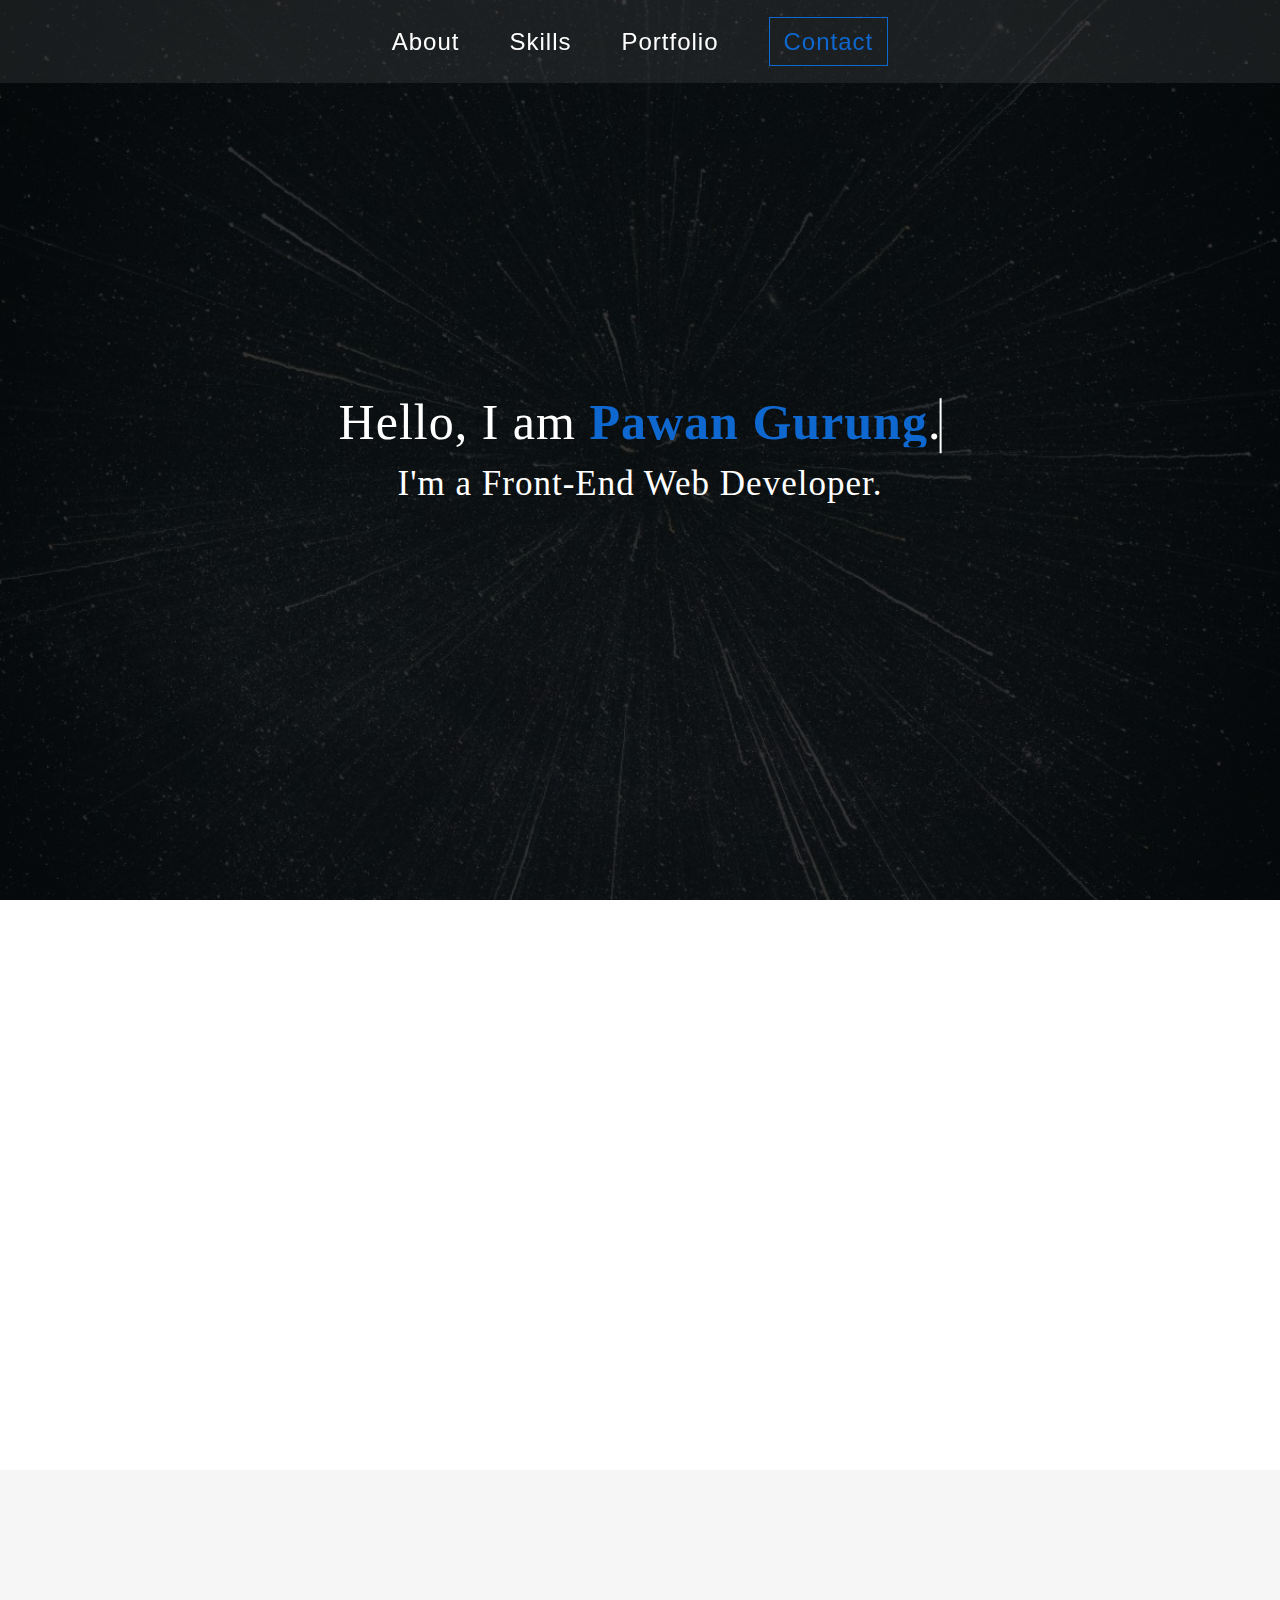
==== commit 9db957f0: "Resolved the problem of Btn readmore on porfolio section" ====
--- a/index.html
+++ b/index.html
@@ -189,8 +189,8 @@
 						<div class="bg-img b-1"></div>
 						<div class="holder">
 							<a id="first-btn" class="readmore-btn" href="#open">Readmore</a>
-							<a href="#">Demo</a>
-							<a href="#">Github</a>
+							<a href="https://pawangurung66.github.io/Omega-travel/">Demo</a>
+							<a href="https://github.com/pawangurung66/Omega-travel">Github</a>
 						</div>
 					</div>
 					<div class="col e-commerce wow fadeInUp" 
@@ -211,7 +211,7 @@
 							<a href="https://github.com/pawangurung66/Prodigious-Portfolio">Github</a>
 						</div>
 					</div>
-					<div class="col e-commerce portfolio wow fadeInUp" 
+					<!-- <div class="col e-commerce portfolio wow fadeInUp" 
 					animation-duration="0.2s" data-wow-delay='0.4s' data-wow-offset="10">
 						<div class="bg-img b-4"></div>
 						<div class="holder">
@@ -219,7 +219,8 @@
 							<a href="#">Demo</a>
 							<a href="#">Github</a>
 						</div>
-					</div>
+					</div> -->
+					<!-- working on this project -->
 				</div>
 			</div>
 			<div id="open" class="full-info first-content">
@@ -247,7 +248,7 @@
 						<span>JQUERY</span>
 					</div>
 					<div class="text-holder">
-						<p>I was given task to built this beautiful layout home page when i was doing internship in Codewing solution. This site has been already published and this belongs to raratheme.</p>
+						<p>I was given task to built this beautiful layout home page when i was doing internship in Codewing solution. This site has been already published and this belongs to <a href="https://blossomthemes.com/">Blossomthemes</a>.</p>
 					</div>
 				</div>
 			</div>
@@ -291,7 +292,7 @@
 					data-wow-delay='0.4s'>Have a question or want to work together?</p>
 				</header>
 				<div class="footer-t">
-					<form action="contact-form.php" method="post" class="contact-form wow fadeIn" 
+					<form action="post" data-netlify="true" method="post" class="contact-form wow fadeIn" 
 						data-wow-delay='0.8s' data-wow-offset="80">
 						<p>
 							<label>
@@ -305,7 +306,7 @@
 						</p>
 						<p>
 							<label>
-								<span class="your-msg"><textarea type="text" placeholder="Your Message"></textarea></span>
+								<span class="your-msg"><textarea name="message" placeholder="Your Message"></textarea></span>
 							</label>
 						</p>
 						<p>
--- a/style.css
+++ b/style.css
@@ -303,7 +303,18 @@
   background-attachment: fixed;
   height: 100vh; }
 
+@media (max-width: 767px) {
+  .open-menu {
+    overflow-y: hidden; } }
 .open-menu .overlay {
+  position: fixed;
+  top: 0;
+  left: 0;
+  width: 100%;
+  height: 100%;
+  background: rgba(0, 0, 0, 0.5); }
+
+.open-menus .overlay {
   position: fixed;
   top: 0;
   left: 0;
@@ -1006,7 +1017,7 @@
       -webkit-transform: rotate(-45deg) translate(7px, -7px);
       -moz-transform: rotate(-45deg) translate(7px, -7px);
       transform: rotate(-45deg) translate(7px, -7px); } }
-.open-menu .main-navigation {
+.open-menus .main-navigation {
   display: block;
   top: 0; }
 
@@ -1556,6 +1567,9 @@
     -webkit-transition: 0.6s;
     -moz-transition: 0.6s;
     transition: 0.6s; }
+    @media (max-width: 767px) {
+      .portfolio .full-info {
+        width: 100%; } }
     .portfolio .full-info img {
       vertical-align: top; }
     .portfolio .full-info .content {
@@ -1574,10 +1588,18 @@
           padding: 7px 18px;
           background: #0e68cf;
           margin-right: 12px; }
+          @media (max-width: 767px) {
+            .portfolio .full-info .content .tags span {
+              margin: 0 12px 12px 0; } }
       .portfolio .full-info .content .text-holder {
         font-size: 0.8rem;
         line-height: 1.4rem; }
         .portfolio .full-info .content .text-holder p {
           margin: 0; }
+        .portfolio .full-info .content .text-holder a {
+          color: #0e68cf; }
+          .portfolio .full-info .content .text-holder a:hover {
+            text-decoration: none;
+            color: #509cf3; }
 
 /*# sourceMappingURL=style.css.map */
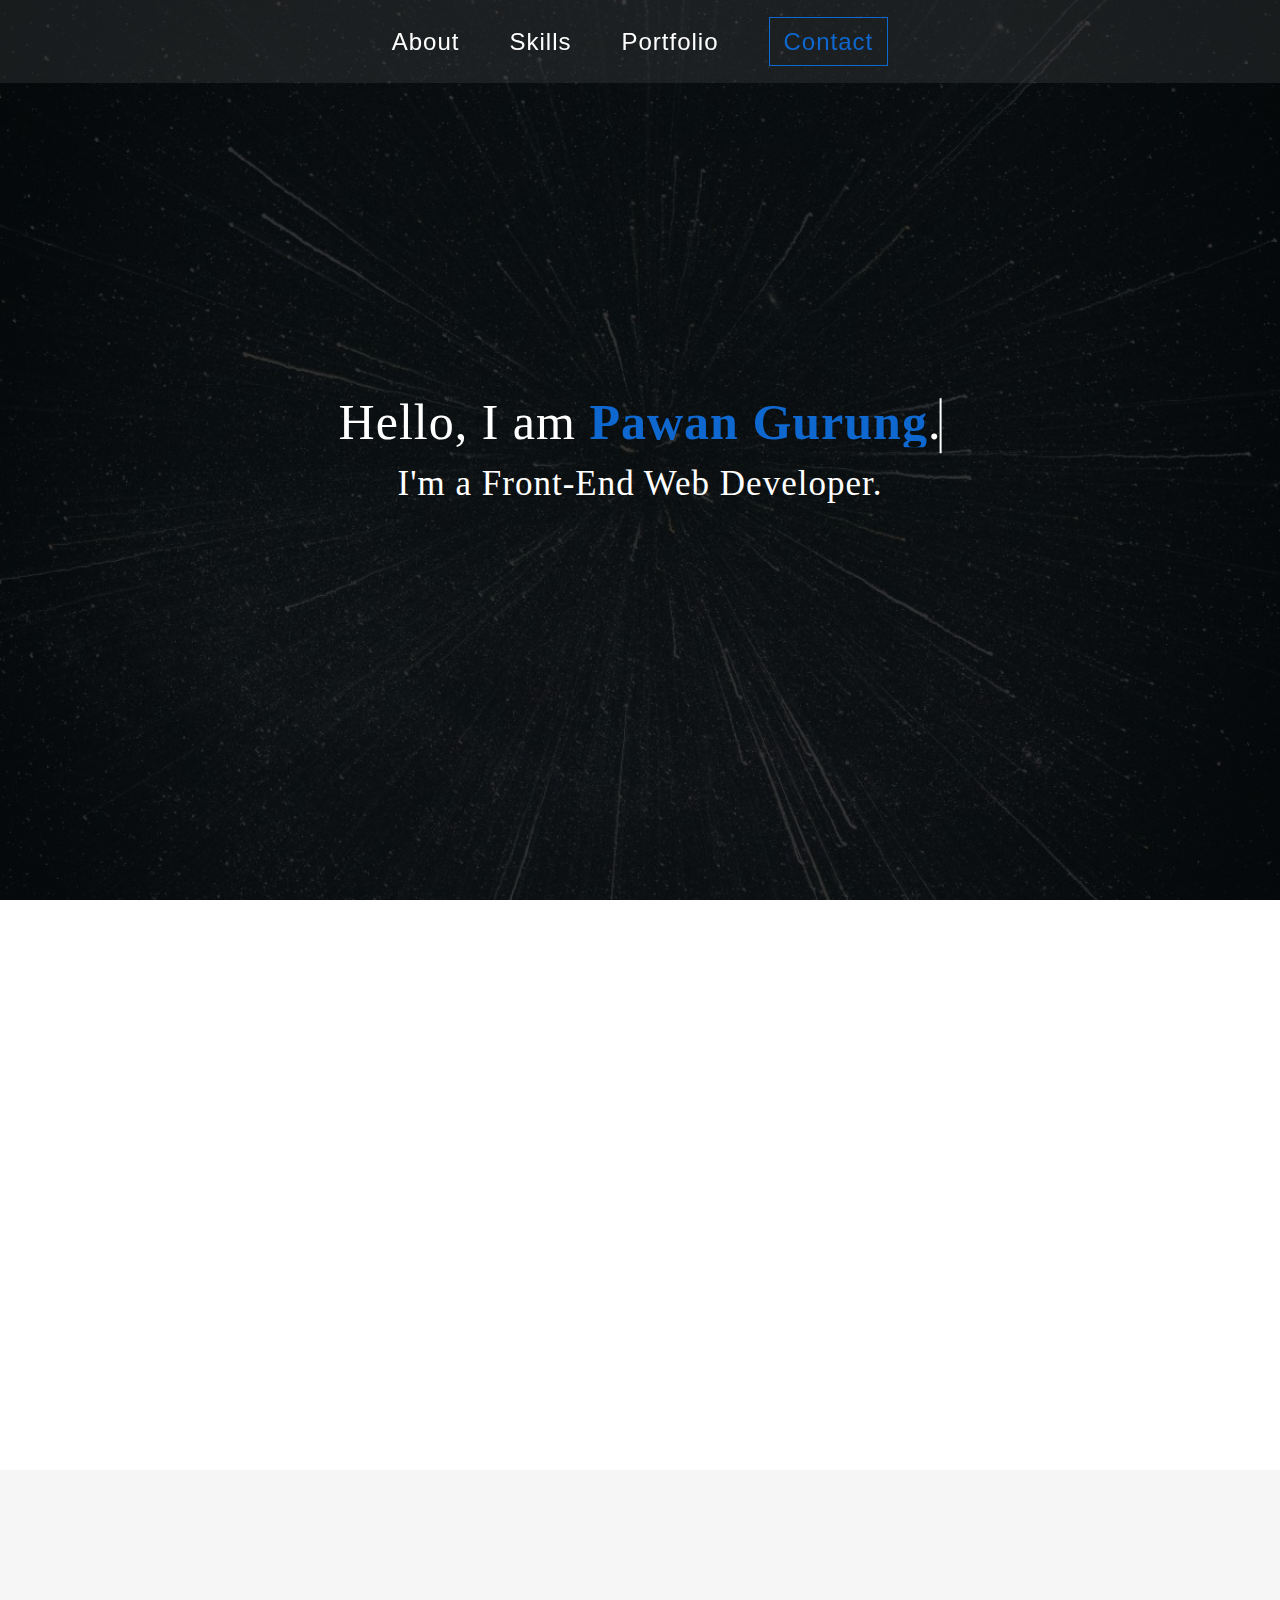
==== commit 7e0251f3: "added some new features" ====
--- a/index.html
+++ b/index.html
@@ -119,6 +119,13 @@
 							<span class="numb">82%</span>
 						</div>
 						<div class="bar wow fadeInLeft" 
+							data-wow-delay='0.3s' data-wow-offset="60">
+							<div class="bar-fill bootstrap">
+								<span class="bar-title">Bootstrap 4</span>
+							</div>
+							<span class="numb">80%</span>
+						</div>
+						<div class="bar wow fadeInLeft" 
 							data-wow-delay='0.4s' data-wow-offset="60">
 							<div class="bar-fill sass">
 								<span class="bar-title">SASS</span>
@@ -193,7 +200,7 @@
 							<a href="https://github.com/pawangurung66/Omega-travel">Github</a>
 						</div>
 					</div>
-					<div class="col e-commerce wow fadeInUp" 
+					<!-- <div class="col e-commerce wow fadeInUp" 
 					animation-duration="0.2s" data-wow-delay='0.2s' data-wow-offset="10">
 						<div class="bg-img b-2"></div>
 						<div class="holder">
@@ -201,7 +208,8 @@
 							<a href="https://pawangurung66.github.io/Blossom/">Demo</a>
 							<a href="https://github.com/pawangurung66/Blossom">Github</a>
 						</div>
-					</div>
+					</div> -->
+					<!-- working on this project -->
 					<div class="col portfolio landing wow fadeInUp" 
 					animation-duration="0.2s" data-wow-delay='0.3s' data-wow-offset="10">
 						<div class="bg-img b-3"></div>
@@ -211,16 +219,24 @@
 							<a href="https://github.com/pawangurung66/Prodigious-Portfolio">Github</a>
 						</div>
 					</div>
-					<!-- <div class="col e-commerce portfolio wow fadeInUp" 
+					<div class="col e-commerce portfolio wow fadeInUp" 
 					animation-duration="0.2s" data-wow-delay='0.4s' data-wow-offset="10">
 						<div class="bg-img b-4"></div>
 						<div class="holder">
 							<a id="fourth-btn" class="readmore-btn" href="#open">Readmore</a>
 							<a href="#">Demo</a>
-							<a href="#">Github</a>
-						</div>
-					</div> -->
-					<!-- working on this project -->
+							<a href="https://github.com/pawangurung66/Pawangrg66">Github</a>
+						</div>
+					</div>
+					<div class="col clinic portfolio wow fadeInUp" 
+					animation-duration="0.2s" data-wow-delay='0.4s' data-wow-offset="10">
+						<div class="bg-img b-5"></div>
+						<div class="holder">
+							<a id="fifth-btn" class="readmore-btn" href="#open">Readmore</a>
+							<a href="#">Demo</a>
+							<a href="https://github.com/pawangurung66/Pawangrg66">Github</a>
+						</div>
+					</div>
 				</div>
 			</div>
 			<div id="open" class="full-info first-content">
@@ -238,17 +254,19 @@
 					</div>
 				</div>
 			</div>
-			<div id="open" class="full-info second-content">
+			<div id="open" class="full-info fifth-content">
 				<img src="images/img7.png" alt="">
 				<div class="content">
-					<h2 class="title">BlossomPin- By Rara Theme</h2>
+					<h2 class="title">Clinic- One page</h2>
 					<div class="tags">
 						<span>HTMl</span>
 						<span>CSS</span>
+						<span>Bootstrap 4</span>
+						<span>JavaScript</span>
 						<span>JQUERY</span>
 					</div>
 					<div class="text-holder">
-						<p>I was given task to built this beautiful layout home page when i was doing internship in Codewing solution. This site has been already published and this belongs to <a href="https://blossomthemes.com/">Blossomthemes</a>.</p>
+						<p>The simple one page website for Travel Agency companies with some single blog page and blog list page</p>
 					</div>
 				</div>
 			</div>
@@ -268,9 +286,9 @@
 				</div>
 			</div>
 			<div id="open" class="full-info fourth-content">
-				<img src="images/img6.png" alt="">
+				<img src="images/img10.png" alt="">
 				<div class="content">
-					<h2 class="title">Prodisious-portfolio</h2>
+					<h2 class="title">Personel-portfolio</h2>
 					<div class="tags">
 						<span>HTMl</span>
 						<span>CSS</span>
@@ -278,7 +296,7 @@
 						<span>SASS</span>
 					</div>
 					<div class="text-holder">
-						<p>Lorem ipsum dolor sit amet, consectetur adipisicing elit. Nam asperiores nulla error, itaque recusandae distinctio delectus doloribu</p>
+						<p>This is my personel portfolio webite. Reason i have added my website on my project list is beacause i want the viewer to know about the tools and language that i have used to develop this site.</p>
 					</div>
 				</div>
 			</div>
--- a/style.css
+++ b/style.css
@@ -1318,13 +1318,23 @@
             @media (max-width: 767px) {
               .skills .skills-holder .skill .bar .css .bar-title {
                 padding: 4px 30px; } }
+        .skills .skills-holder .skill .bar .bootstrap {
+          width: 80%; }
+          @media (max-width: 767px) {
+            .skills .skills-holder .skill .bar .bootstrap {
+              width: 82%; } }
+          .skills .skills-holder .skill .bar .bootstrap .bar-title {
+            padding: 4px 54px; }
+            @media (max-width: 767px) {
+              .skills .skills-holder .skill .bar .bootstrap .bar-title {
+                padding: 4px 20px; } }
         .skills .skills-holder .skill .bar .sass {
           width: 70%; }
           .skills .skills-holder .skill .bar .sass .bar-title {
             padding: 4px 50px; }
             @media (max-width: 767px) {
               .skills .skills-holder .skill .bar .sass .bar-title {
-                padding: 4px 26px; } }
+                padding: 4px 29px; } }
         .skills .skills-holder .skill .bar .js {
           width: 50%; }
           .skills .skills-holder .skill .bar .js .bar-title {
@@ -1523,7 +1533,11 @@
         background-size: cover;
         background-position: top; }
       .portfolio .row .col .b-4 {
-        background: linear-gradient(to bottom, rgba(0, 0, 0, 0.1), rgba(0, 0, 0, 0.1)), url(images/img3.jpg);
+        background: linear-gradient(to bottom, rgba(0, 0, 0, 0.1), rgba(0, 0, 0, 0.1)), url(images/img11.png);
+        background-size: cover;
+        background-position: top; }
+      .portfolio .row .col .b-5 {
+        background: linear-gradient(to bottom, rgba(0, 0, 0, 0.1), rgba(0, 0, 0, 0.1)), url(images/img4.jpg);
         background-size: cover;
         background-position: top; }
       .portfolio .row .col .holder {
